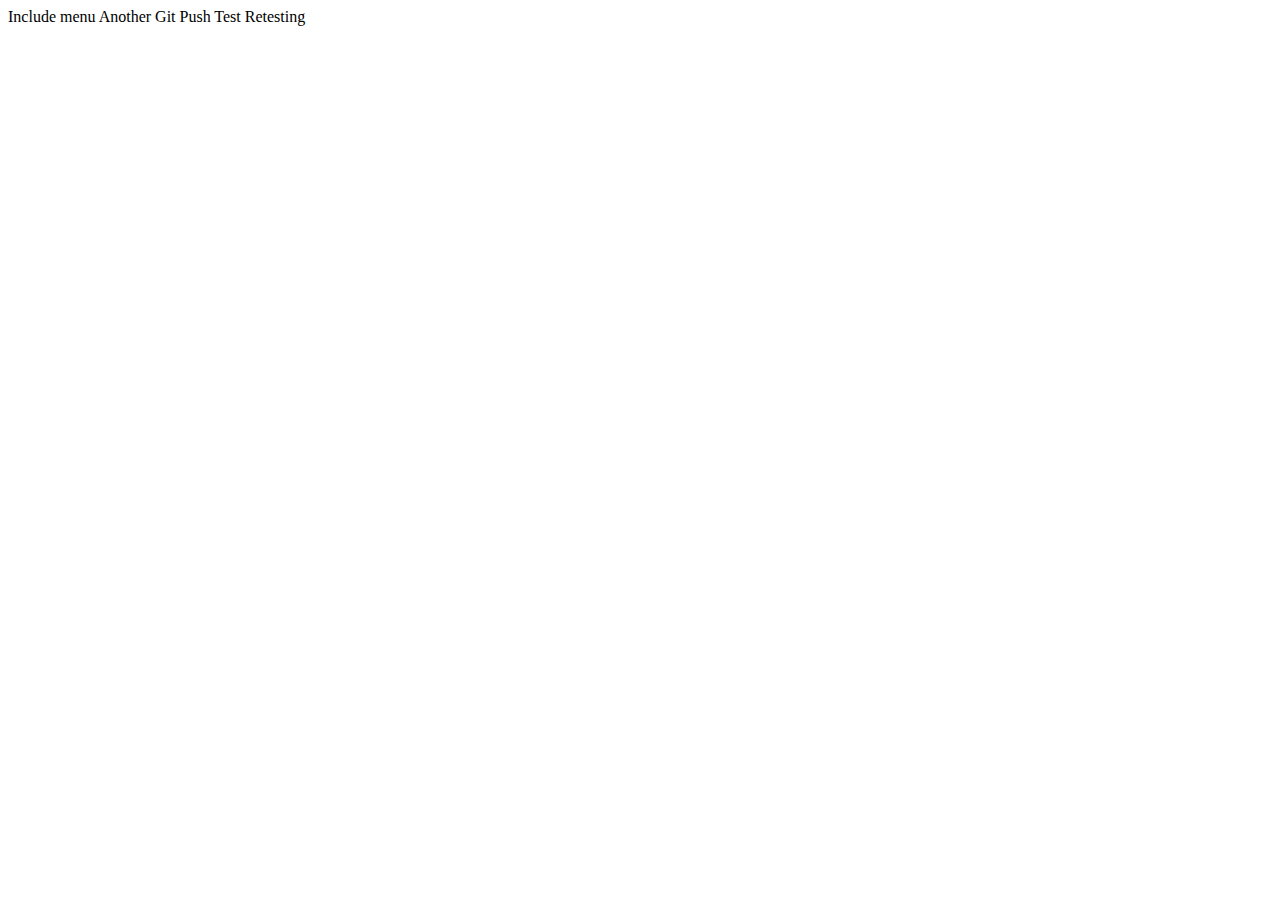
==== addTask.html @ 5a04658a "retest" ====
<!DOCTYPE html>
<html lang="en">
<head>
    <meta charset="UTF-8">
    <meta http-equiv="X-UA-Compatible" content="IE=edge">
    <meta name="viewport" content="width=device-width, initial-scale=1.0">
    <title>Document</title>
</head>
<body>
    Include menu
    Another Git Push Test
   Retesting

</body>
</html>
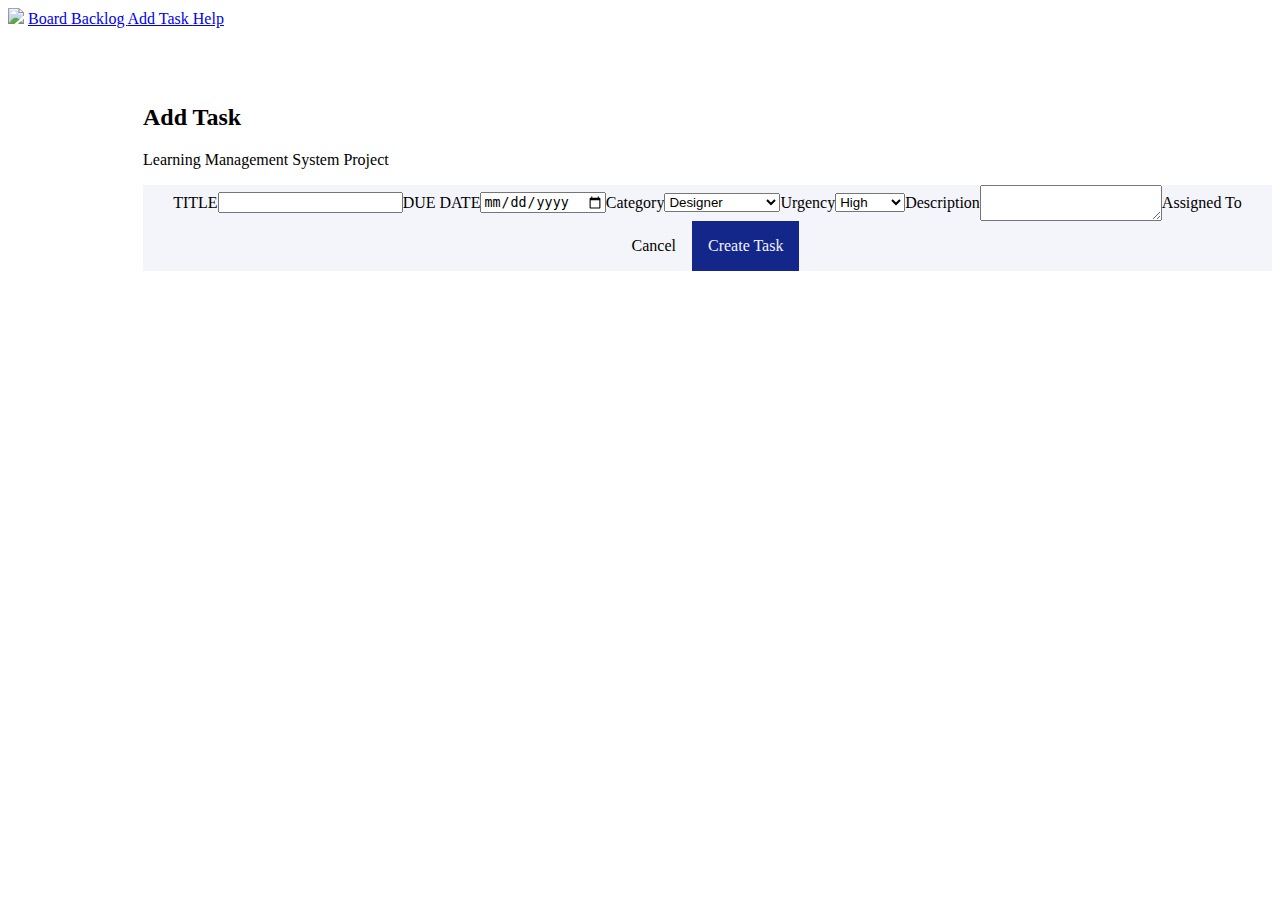
==== commit e2164195: "started with AddTask layout and included menu.html" ====
--- a/addTask.html
+++ b/addTask.html
@@ -1,15 +1,64 @@
 <!DOCTYPE html>
 <html lang="en">
+
 <head>
     <meta charset="UTF-8">
     <meta http-equiv="X-UA-Compatible" content="IE=edge">
     <meta name="viewport" content="width=device-width, initial-scale=1.0">
     <title>Document</title>
+    <link rel="stylesheet" type="text/css" href="css/addTask.css">
+    <link rel="stylesheet" type="text/css" href="css/menu.css">
+    <script src="js/addTask.js"></script>
+    <script src="js/overall.js"></script>
+
 </head>
+
 <body>
-    Include menu
-    Another Git Push Test
-   Retesting
+    <div w3-include-html="menu.html"></div>
+    <div class="addTaskMainBox">
+
+        <h2>Add Task</h2>
+        <p>Learning Management System Project</p>
+        <div class="AddTaskMain" id="addTaskMain" onsubmit="enterInformation()">
+            TITLE <input id="title" required minlength="0"> DUE DATE<input required type="date"> Category
+            <select id="category" required>
+                <!--     <option value="" disabled selected>Select department</option> -->
+                <option value="Designer">Designer</option>
+                <option value="Frontend">Frontend </option>
+                <option value="Backend">Backend </option>
+                <option value="SCRUM Master">SCRUM Master </option>
+                <option value="Outsorcing">Outsorcing </option>
+            </select>
+            Urgency
+            <select id="urgency" required>
+                <!--        <option value="" disable selected> Importance </option> -->
+                <option value="1High">High </option>
+                <option value="Medium">Medium </option>
+                <option value="Low">Low </option>
+            </select>
+            Description
+            <textarea required minlength="0" id="description">
+
+            </textarea>
+            Assigned To
+            <div class="containerAssignedTo" id="containerAssignedTo">
+
+
+                <div class="AddTaskButtonsBox">
+                    <div class="CancelButton" onclick=""> Cancel</div>
+                    <div class="CreateTaskButton" onclick="enterInformation()"> Create Task</div>
+                </div>
+            </div>
+        </div>
+
+    </div>
+    </div>
+
+
 
 </body>
+<script>
+    includeHTML();
+</script>
+
 </html>--- a/css/addTask.css
+++ b/css/addTask.css
@@ -0,0 +1,36 @@
+.AddTaskMain {
+    background-color: rgb(244, 245, 251);
+    display: flex;
+    align-items: center;
+    justify-content: center;
+    flex-wrap: wrap;
+    
+    
+}
+
+
+.addTaskMainBox {
+    padding-top: 56px;
+    padding-left: 135px;
+}
+
+
+.CancelButton {
+    cursor: pointer;
+    text-decoration: none;
+    background-color: rgb(244, 245, 251);
+    border: none;
+    padding: 16px;
+}
+.CreateTaskButton {
+    background-color: rgb(19, 39, 138);
+    color: rgb(244, 245, 251);
+    padding: 16px;
+
+}
+
+
+.AddTaskButtonsBox {
+    display: flex;
+
+}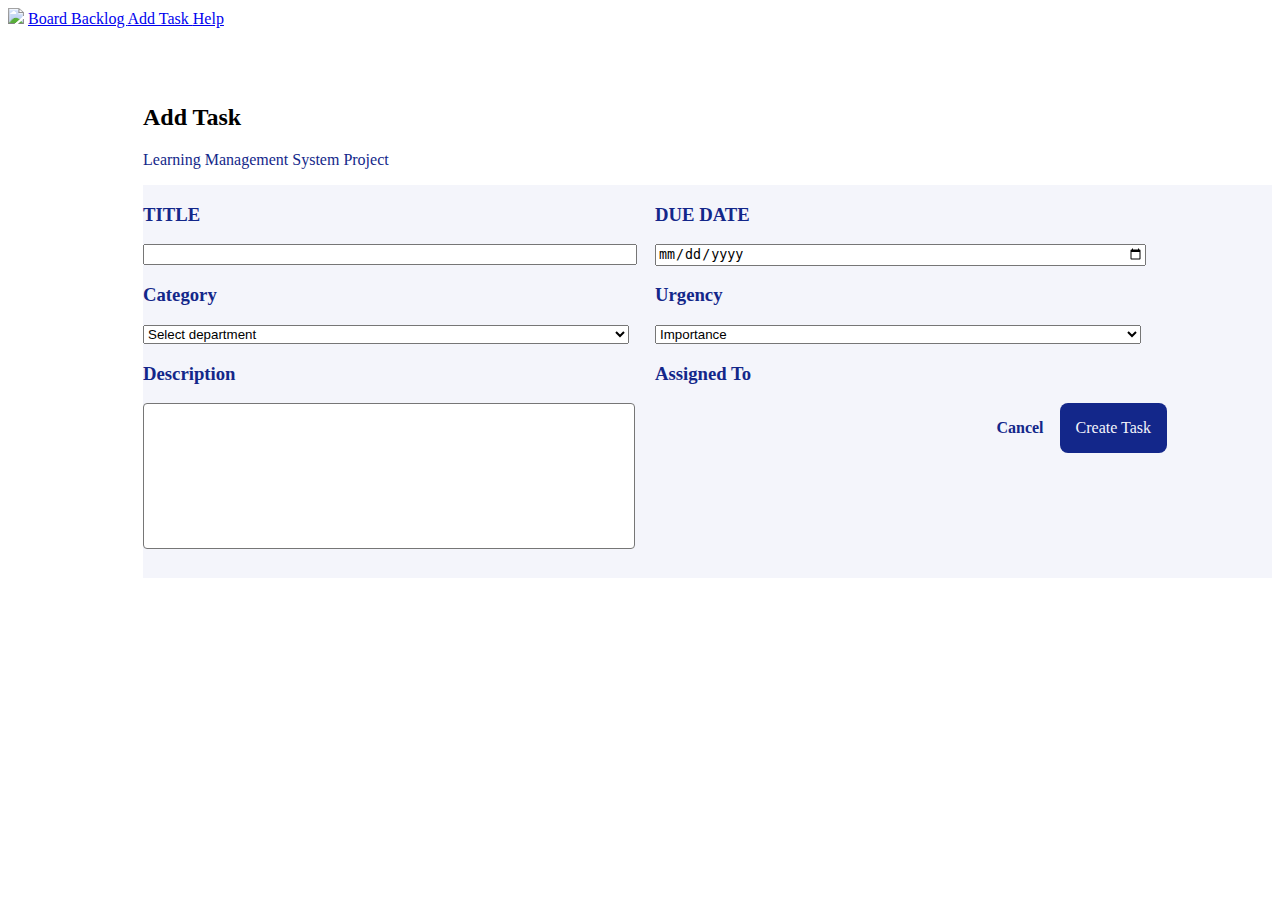
==== commit a9f286e7: "working on addTask layout" ====
--- a/addTask.html
+++ b/addTask.html
@@ -19,34 +19,53 @@
 
         <h2>Add Task</h2>
         <p>Learning Management System Project</p>
+
         <div class="AddTaskMain" id="addTaskMain" onsubmit="enterInformation()">
-            TITLE <input id="title" required minlength="0"> DUE DATE<input required type="date"> Category
-            <select id="category" required>
-                <!--     <option value="" disabled selected>Select department</option> -->
-                <option value="Designer">Designer</option>
-                <option value="Frontend">Frontend </option>
-                <option value="Backend">Backend </option>
-                <option value="SCRUM Master">SCRUM Master </option>
-                <option value="Outsorcing">Outsorcing </option>
-            </select>
-            Urgency
-            <select id="urgency" required>
-                <!--        <option value="" disable selected> Importance </option> -->
-                <option value="1High">High </option>
-                <option value="Medium">Medium </option>
-                <option value="Low">Low </option>
-            </select>
-            Description
-            <textarea required minlength="0" id="description">
+            <div class="container-title">
+                <h3>TITLE</h3>
+                <input id="title" required minlength="0">
+            </div>
+
+            <div class="container-date">
+                <h3>DUE DATE</h3>
+                <input class="inputDate" required type="date">
+            </div>
+
+            <div class="container-category">
+                <h3> Category</h3>
+                <select id="category" required>
+                    <option value="" disabled selected>Select department</option>
+                    <option value="Designer">Designer</option>
+                    <option value="Frontend">Frontend </option>
+                    <option value="Backend">Backend </option>
+                    <option value="SCRUM Master">SCRUM Master </option>
+                    <option value="Outsorcing">Outsorcing </option>
+                </select>
+            </div>
+            <div class="container-urgency">
+                <h3>Urgency</h3>
+                <select id="urgency" required>
+                    <option value="" disable selected> Importance </option>
+                    <option value="1High">High </option>
+                    <option value="Medium">Medium </option>
+                    <option value="Low">Low </option>
+                </select>
+            </div>
+            <div class="container-description">
+                <h3> Description</h3>
+                <textarea required minlength="0" id="description">
 
             </textarea>
-            Assigned To
-            <div class="containerAssignedTo" id="containerAssignedTo">
+            </div>
+            <div class="container-assignedTo">
+                <h3>Assigned To</h3>
+                <div class="containerAssignedTo" id="containerAssignedTo">
 
 
-                <div class="AddTaskButtonsBox">
-                    <div class="CancelButton" onclick=""> Cancel</div>
-                    <div class="CreateTaskButton" onclick="enterInformation()"> Create Task</div>
+                    <div class="AddTaskButtonsBox">
+                        <div class="CancelButton" onclick=""> Cancel</div>
+                        <div class="CreateTaskButton" onclick="enterInformation()"> Create Task</div>
+                    </div>
                 </div>
             </div>
         </div>
--- a/css/addTask.css
+++ b/css/addTask.css
@@ -1,11 +1,20 @@
+html {
+    color: rgb(19, 39, 138);
+}
+
 .AddTaskMain {
     background-color: rgb(244, 245, 251);
     display: flex;
-    align-items: center;
-    justify-content: center;
+    align-items: start;
+    justify-content: start;
     flex-wrap: wrap;
-    
-    
+    flex-direction: start;
+
+
+}
+
+h2 {
+    color: black;
 }
 
 
@@ -19,18 +28,76 @@
     cursor: pointer;
     text-decoration: none;
     background-color: rgb(244, 245, 251);
+    color: rgb(19, 39, 138);
     border: none;
     padding: 16px;
+    font-weight: bold;
+
 }
+
 .CreateTaskButton {
     background-color: rgb(19, 39, 138);
     color: rgb(244, 245, 251);
     padding: 16px;
-
+    border-radius: 8px;
 }
 
 
 .AddTaskButtonsBox {
     display: flex;
+    justify-content: end !important;
+    align-items: flex-end !important;
+
+}
+
+.container-title {
+    width: 40vw;
+}
+
+.container-title input {
+    width: 38vw;
+}
+
+.container-category {
+    width: 40vw;
+}
+
+.container-category select {
+    width: 38vw;
+
+}
+
+.container-date {
+    width: 40vw;
+}
+
+.inputDate {
+    width: 38vw;
+}
+
+.container-urgency {
+    width: 40vw;
+}
+
+.container-urgency select {
+    width: 38vw;
+}
+
+.container-description {
+    width: 40vw;
+}
+
+.container-description textarea {
+    width: 38vw;
+    height: 140px;
+    background-color: white;
+    outline: none;
+    resize: none;
+    border-radius: 4px;
+    margin-bottom: 25px;
+}
+
+.container-assignedTo {
+    width: 40vw;
 
 }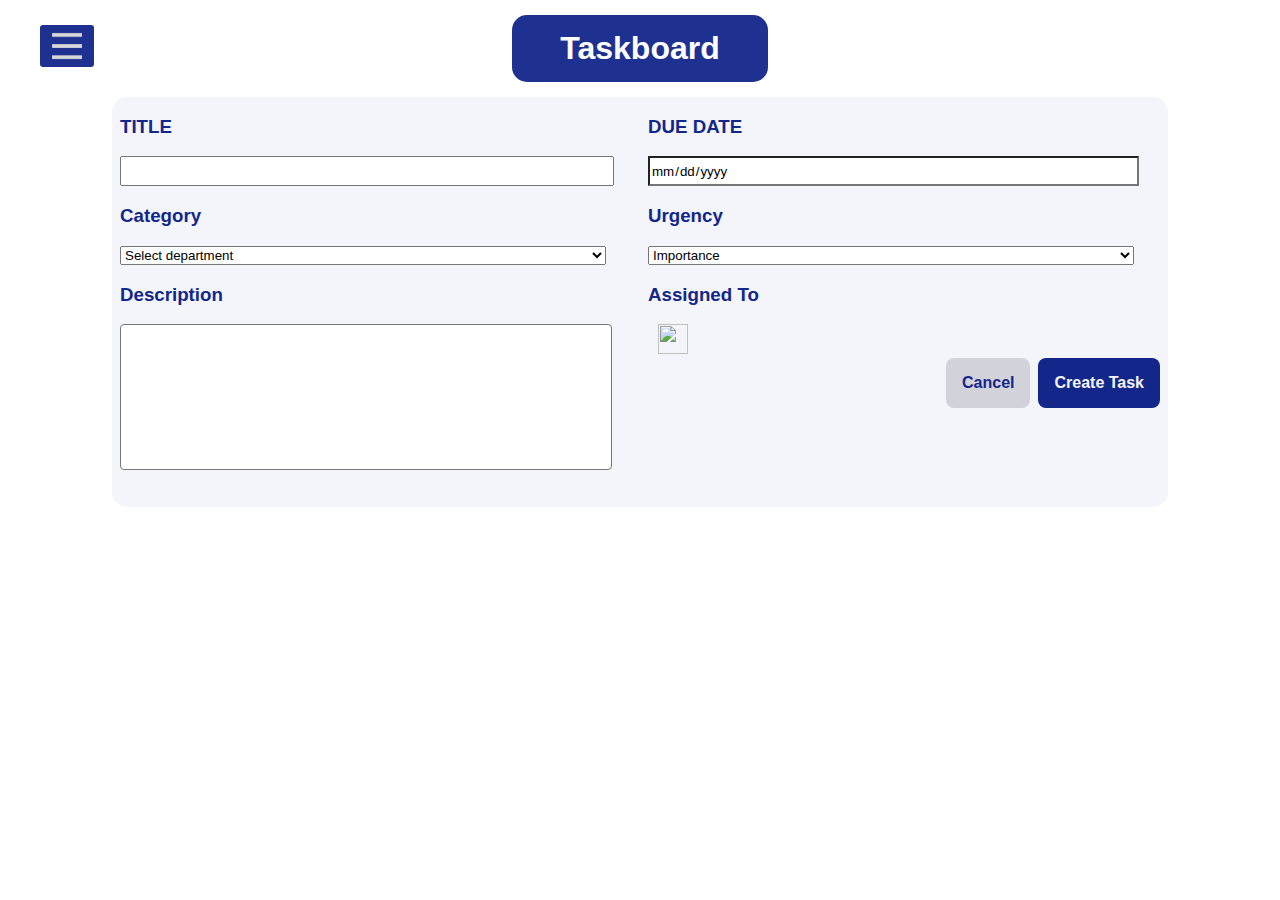
==== commit 52775fc5: "design adjustments" ====
--- a/addTask.html
+++ b/addTask.html
@@ -5,66 +5,72 @@
     <meta charset="UTF-8">
     <meta http-equiv="X-UA-Compatible" content="IE=edge">
     <meta name="viewport" content="width=device-width, initial-scale=1.0">
-    <title>Document</title>
+    <title>Join - Add Task</title>
     <link rel="stylesheet" type="text/css" href="css/addTask.css">
-    <link rel="stylesheet" type="text/css" href="css/menu.css">
+    <link rel="stylesheet" type="text/css" href="css/menu_two.css">
+    <link rel="stylesheet" type="text/css" href="css/overall.css">
+    <script src="js/mini_backend.js"></script>
+    <script src="js/backend.js"></script>
     <script src="js/addTask.js"></script>
     <script src="js/overall.js"></script>
 
 </head>
 
-<body>
-    <div w3-include-html="menu.html"></div>
-    <div class="addTaskMainBox">
+<body onload="init()">
+    <div w3-include-html="menu_two.html"></div>
+    <div class="content-box">
 
-        <h2>Add Task</h2>
-        <p>Learning Management System Project</p>
+        <div class="headline"><h2>Taskboard</h2></div>
 
         <div class="AddTaskMain" id="addTaskMain" onsubmit="enterInformation()">
-            <div class="container-title">
-                <h3>TITLE</h3>
-                <input id="title" required minlength="0">
+            <div>
+                <div class="container-title">
+                    <h3>TITLE</h3>
+                    <input id="title" required minlength="0">
+                </div>
+                <div class="container-category">
+                    <h3> Category</h3>
+                    <select id="category" required>
+                        <option value="" disabled selected>Select department</option>
+                        <option value="Designer">Designer</option>
+                        <option value="Frontend">Frontend </option>
+                        <option value="Backend">Backend </option>
+                        <option value="SCRUM Master">SCRUM Master </option>
+                        <option value="Outsorcing">Outsorcing </option>
+                    </select>
+                </div>
+                <div class="container-description">
+                    <h3> Description</h3>
+                    <textarea required minlength="0" id="description"></textarea>
+                </div>
             </div>
 
-            <div class="container-date">
-                <h3>DUE DATE</h3>
-                <input class="inputDate" required type="date">
-            </div>
-
-            <div class="container-category">
-                <h3> Category</h3>
-                <select id="category" required>
-                    <option value="" disabled selected>Select department</option>
-                    <option value="Designer">Designer</option>
-                    <option value="Frontend">Frontend </option>
-                    <option value="Backend">Backend </option>
-                    <option value="SCRUM Master">SCRUM Master </option>
-                    <option value="Outsorcing">Outsorcing </option>
-                </select>
-            </div>
-            <div class="container-urgency">
-                <h3>Urgency</h3>
-                <select id="urgency" required>
-                    <option value="" disable selected> Importance </option>
-                    <option value="1High">High </option>
-                    <option value="Medium">Medium </option>
-                    <option value="Low">Low </option>
-                </select>
-            </div>
-            <div class="container-description">
-                <h3> Description</h3>
-                <textarea required minlength="0" id="description">
-
-            </textarea>
-            </div>
-            <div class="container-assignedTo">
-                <h3>Assigned To</h3>
-                <div class="containerAssignedTo" id="containerAssignedTo">
-
-
+            <div>
+                <div class="container-date">
+                    <h3>DUE DATE</h3>
+                    <input class="inputDate" id="date" required type="date">
+                </div>
+                <div class="container-urgency">
+                    <h3>Urgency</h3>
+                    <select id="urgency" required>
+                        <option value="" disable selected> Importance </option>
+                        <option value="1High">High </option>
+                        <option value="Medium">Medium </option>
+                        <option value="Low">Low </option>
+                    </select>
+                </div>
+                <div class="container-assignedTo">
+                    <h3>Assigned To</h3>
+                    <div class="containerAssignedTo" id="containerAssignedTo">
+                        <div class="dropdown">
+                            <img class="addAssignedTo" src="assets/img/icons8-plus.png" alt="" onclick="showEmployees()">
+                            <div id="myDropdown" class="dropdown-content">
+                            </div>
+                        </div>
+                    </div>
                     <div class="AddTaskButtonsBox">
-                        <div class="CancelButton" onclick=""> Cancel</div>
-                        <div class="CreateTaskButton" onclick="enterInformation()"> Create Task</div>
+                        <div class="CancelButton" onclick=""> <b>Cancel</b></div>
+                        <div class="CreateTaskButton" onclick="enterInformation()"><b> Create Task</b></div>
                     </div>
                 </div>
             </div>
--- a/css/addTask.css
+++ b/css/addTask.css
@@ -9,7 +9,7 @@
     justify-content: start;
     flex-wrap: wrap;
     flex-direction: start;
-
+    border-radius: 15px;
 
 }
 
@@ -18,20 +18,22 @@
 }
 
 
-.addTaskMainBox {
-    padding-top: 56px;
-    padding-left: 135px;
-}
+/* .addTaskMainBox {
+    padding-top: 64px;
+    padding-left: 156px;
+} */
 
 
 .CancelButton {
     cursor: pointer;
     text-decoration: none;
-    background-color: rgb(244, 245, 251);
+    background-color: rgb(210, 210, 218);
     color: rgb(19, 39, 138);
     border: none;
     padding: 16px;
     font-weight: bold;
+    border-radius: 8px;
+    margin-right: 8px;
 
 }
 
@@ -40,6 +42,17 @@
     color: rgb(244, 245, 251);
     padding: 16px;
     border-radius: 8px;
+    cursor: pointer;
+}
+
+.CancelButton:hover {
+    background-color: rgb(19, 39, 138);
+    color: rgb(244, 245, 251);
+}
+
+.CreateTaskButton:hover {
+    background-color: rgb(210, 210, 218);
+    color: rgb(19, 39, 138);
 }
 
 
@@ -52,39 +65,62 @@
 
 .container-title {
     width: 40vw;
+    margin: 8px;
 }
 
 .container-title input {
     width: 38vw;
+    cursor: pointer;
+    height: 24px
 }
 
 .container-category {
     width: 40vw;
+    margin: 8px;
+
 }
 
 .container-category select {
     width: 38vw;
-
+    cursor: pointer;
 }
 
 .container-date {
     width: 40vw;
+    margin: 8px;
 }
 
 .inputDate {
     width: 38vw;
-}
+    height: 26px;
+    background-size: cover;
+}
+
+.inputDate::-webkit-calendar-picker-indicator {
+    cursor: pointer;
+    color: rgba(0, 0, 0, 0);
+    opacity: 1;
+    display: block;
+    background: url("/assets/img/icons8-calendar-150.png") no-repeat;
+    width: 16px;
+    height: 16px;
+
+}
+
 
 .container-urgency {
     width: 40vw;
+    margin: 8px;
 }
 
 .container-urgency select {
     width: 38vw;
+    cursor: pointer;
 }
 
 .container-description {
     width: 40vw;
+    margin: 8px;
 }
 
 .container-description textarea {
@@ -99,5 +135,67 @@
 
 .container-assignedTo {
     width: 40vw;
-
+    margin: 8px;
+}
+
+.containerAssignedTo {
+    display: flex;
+    flex-direction: row;
+    text-align: center;
+}
+
+.addAssignedTo {
+    width: 30px;
+    height: 30px;
+    margin-left: 10px;
+}
+
+/* Dropdown Button */
+.dropbtn {
+    background-color: #3498DB;
+    color: white;
+    padding: 16px;
+    font-size: 16px;
+    border: none;
+    cursor: pointer;
+}
+
+/* Dropdown button on hover & focus */
+.dropbtn:hover, .dropbtn:focus {
+    background-color: #2980B9;
+}
+
+/* The container <div> - needed to position the dropdown content */
+.dropdown {
+    position: relative;
+    display: inline-block;
+    cursor: pointer;
+}
+
+/* Dropdown Content (Hidden by Default) */
+.dropdown-content {
+    display: none;
+    position: absolute;
+    background-color: #f1f1f1;
+    min-width: 160px;
+    box-shadow: 0px 8px 16px 0px rgba(0, 0, 0, 0.2);
+    z-index: 1;
+}
+
+/* Links inside the dropdown */
+.dropdown-content a {
+    color: black;
+    padding: 12px 16px;
+    text-decoration: none;
+    display: block;
+}
+
+/* Change color of dropdown links on hover */
+.dropdown-content a:hover {
+    background-color: #ddd
+}
+
+/* Show the dropdown menu (use JS to add this class to the .dropdown-content container when the user clicks on the dropdown button) */
+.show {
+    display: block;
 }--- a/css/menu_two.css
+++ b/css/menu_two.css
@@ -0,0 +1,85 @@
+.sidebar {
+    position: fixed;
+    top: 0;
+    left: -250px;
+    width: 250px;
+    height: 100%;
+    background-color: #1E3190;
+    transition: all 0.5s ease;
+}
+
+.sidebar header {
+    font-size: 22px;
+    color: white;
+    text-align: center;
+    line-height: 70px;
+    user-select: none;
+}
+
+.sidebar ul {
+    padding: unset;
+}
+
+.sidebar header img {
+    max-width: 80px;
+    padding-top: 17px;
+}
+
+.sidebar ul a {
+    display: block;
+    height: 100%;
+    width: 100%;
+    line-height: 65px;
+    font-size: 20px;
+    padding-left: 40px;
+    color: white;
+    box-sizing: border-box;
+    border-top: 1px solid rgba(255, 255, 255, 0.1);
+    border-bottom: 1px solid black;
+    transition: 0.05s;
+}
+
+ul li:hover a {
+    padding-left: 50px;
+}
+
+#check {
+    display: none;
+}
+
+label #btn, label #cancel {
+    position: absolute;
+    cursor: pointer;
+}
+
+label #btn {
+    left: 40px;
+    top: 25px;
+    max-width: 30px;
+    padding: 6px 12px;
+    transition: all 0.5s;
+    background: #1E3190;
+    border-radius: 3px;
+}
+
+label #cancel {
+    z-index: 1111;
+    left: -195px;
+    top: 10px;
+    padding: 4px 9px;
+    max-width: 30px;
+    transition: all 0.5s ease;
+}
+
+#check:checked ~ .sidebar {
+    left: 0;
+}
+
+#check:checked ~ label #btn {
+    opacity: 0;
+    pointer-events: none;
+}
+
+#check:checked ~ label #cancel {
+    left: 195px;
+} --- a/css/overall.css
+++ b/css/overall.css
@@ -0,0 +1,46 @@
+* {
+    font-family: 'PT Sans', sans-serif;
+    list-style: none;
+    text-decoration: none;
+}
+
+body {
+    margin: unset;
+    background-color: white;
+}
+
+.content-box {
+    display: flex;
+    flex-direction: column;
+    align-items: center;
+    height: 100vh;
+}
+
+.profile-picture {
+    width: 50px;
+    border-radius: 20%;
+}
+
+.profil p {
+    margin: unset;
+}
+
+.dp-none {
+    display: none !important;
+}
+
+.headline {
+    display: flex;
+    justify-content: center;
+    margin-top: 15px;
+    margin-bottom: 15px;
+    width: 20%;
+    background-color: #1E3190;
+    border-radius: 15px;
+}
+
+.headline h2 {
+    margin: 15px;
+    font-size: 2em;
+    color: white;
+}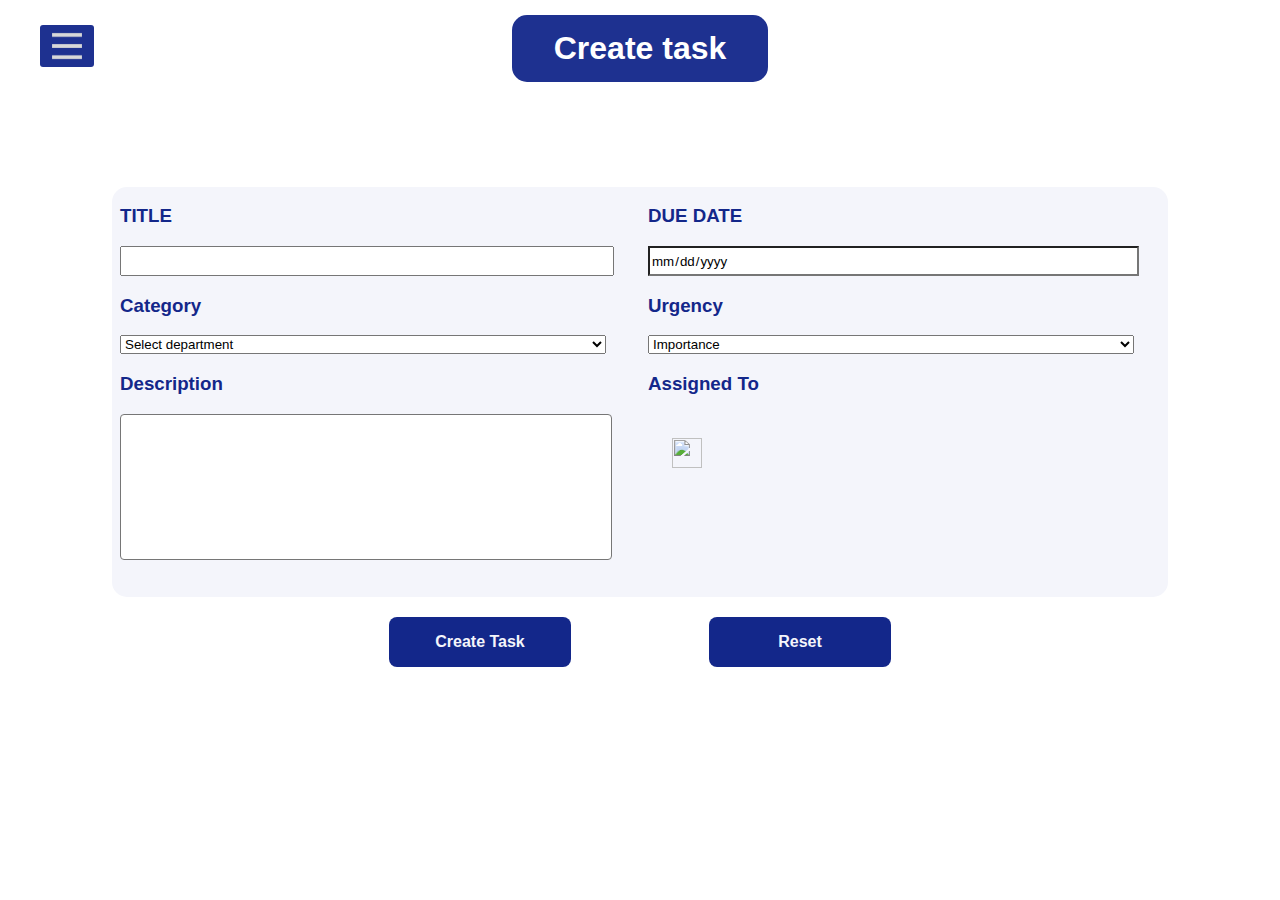
==== commit 69fcdabc: "first responsive layout down to 480px" ====
--- a/addTask.html
+++ b/addTask.html
@@ -9,6 +9,7 @@
     <link rel="stylesheet" type="text/css" href="css/addTask.css">
     <link rel="stylesheet" type="text/css" href="css/menu_two.css">
     <link rel="stylesheet" type="text/css" href="css/overall.css">
+    <link rel="stylesheet" href="css/respnsive.css">
     <script src="js/mini_backend.js"></script>
     <script src="js/backend.js"></script>
     <script src="js/addTask.js"></script>
@@ -20,7 +21,7 @@
     <div w3-include-html="menu_two.html"></div>
     <div class="content-box">
 
-        <div class="headline"><h2>Taskboard</h2></div>
+        <div class="headline"><h2>Create task</h2></div>
 
         <div class="AddTaskMain" id="addTaskMain" onsubmit="enterInformation()">
             <div>
@@ -69,11 +70,13 @@
                         </div>
                     </div>
                     <div class="AddTaskButtonsBox">
-                        <div class="CancelButton" onclick=""> <b>Cancel</b></div>
-                        <div class="CreateTaskButton" onclick="enterInformation()"><b> Create Task</b></div>
                     </div>
                 </div>
             </div>
+        </div>
+        <div class="add-buttons">
+            <div class="CreateTaskButton" onclick="enterInformation()"><b> Create Task</b></div>
+            <div class="CreateTaskButton" onclick="resetInformation()"><b> Reset</b></div>
         </div>
 
     </div>
--- a/css/addTask.css
+++ b/css/addTask.css
@@ -8,9 +8,8 @@
     align-items: start;
     justify-content: start;
     flex-wrap: wrap;
-    flex-direction: start;
     border-radius: 15px;
-
+    margin-top: 7%;
 }
 
 h2 {
@@ -38,11 +37,13 @@
 }
 
 .CreateTaskButton {
+    text-align: center;
     background-color: rgb(19, 39, 138);
     color: rgb(244, 245, 251);
     padding: 16px;
     border-radius: 8px;
     cursor: pointer;
+    width: 150px;
 }
 
 .CancelButton:hover {
@@ -147,7 +148,8 @@
 .addAssignedTo {
     width: 30px;
     height: 30px;
-    margin-left: 10px;
+    margin-left: 24px;
+    margin-top: 24px;
 }
 
 /* Dropdown Button */
@@ -198,4 +200,16 @@
 /* Show the dropdown menu (use JS to add this class to the .dropdown-content container when the user clicks on the dropdown button) */
 .show {
     display: block;
+}
+
+.add-buttons {
+    display: flex;
+    justify-content: space-around;
+    width: 50%;
+    margin-top: 20px;
+}
+
+.profile-picture {
+    cursor: pointer;
+    margin-left: 8px;
 }--- a/css/respnsive.css
+++ b/css/respnsive.css
@@ -0,0 +1,79 @@
+@media (max-width: 360px) {
+    .content-box {
+        padding-top: 80px;
+    }
+    .board-section {
+        width: 305px;
+    }
+    .board-element {
+        width: 75%;
+    }
+    .headline {
+        position: absolute;
+        top: 0;
+        right: 10px;
+        width: 150px !important;
+        z-index: 1 !important;
+    }
+    .headline h2 {
+        font-size: 1.5em !important;  
+    }
+}
+
+@media (max-width: 480px) {
+    .board-content {
+        height: 85vh !important;
+    }
+    .assignedToUserImage {
+        display: none;
+    }
+    .assignedToCategory {
+        text-align: center;
+    }
+    .assignedToDetails {
+        text-align: center;
+    }
+    .assignedToPerson {
+        width: 35% !important;
+        margin-right: 10px;
+    }
+}
+
+@media (max-width: 640px) {
+    .headline {
+        width: 35%;
+    }
+}
+
+@media (max-width: 768px) {
+
+}
+
+@media (max-width: 940px) {
+    .headline h2 {
+        font-size: 1.8em;
+    }
+    .assignedToUserImage {
+        margin-right: 16px;
+    }
+    .assignedToDetails {
+        width: 250px !important;
+    }
+}
+
+@media (max-width: 1024px) {
+    
+}
+
+@media (max-width: 1200px) {
+    
+}
+
+@media (max-width: 1500px) {
+    .board-content {
+        height: 88vh;
+    }
+    .backlog-content {
+        height: 85vh;
+    }
+}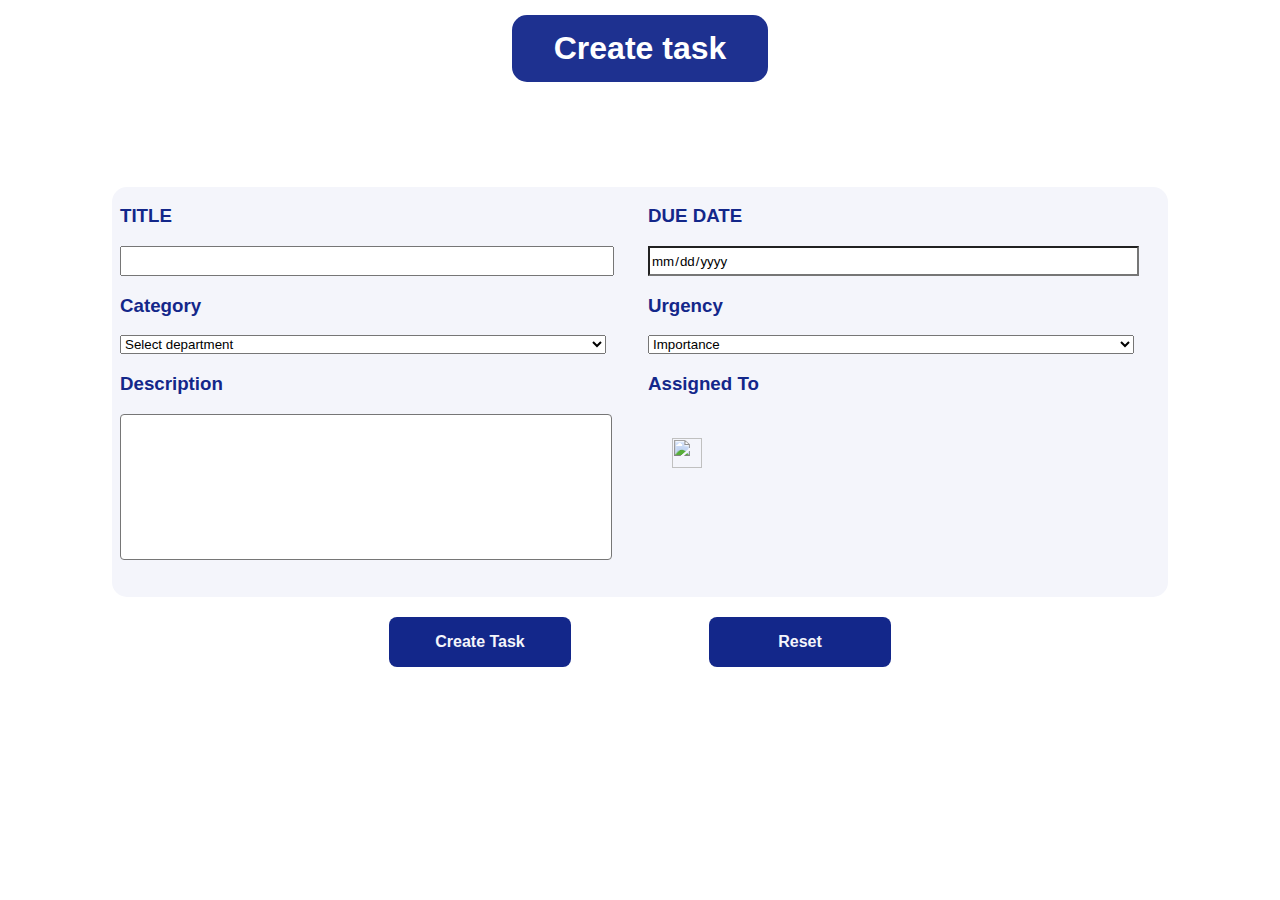
==== commit c98e9e29: "added stuff" ====
--- a/addTask.html
+++ b/addTask.html
@@ -20,8 +20,10 @@
 <body onload="init()">
     <div w3-include-html="menu_two.html"></div>
     <div class="content-box">
-
-        <div class="headline"><h2>Create task</h2></div>
+        
+        <div class="headline">
+            <h2>Create task</h2>
+        </div>
 
         <div class="AddTaskMain" id="addTaskMain" onsubmit="enterInformation()">
             <div>
@@ -64,7 +66,8 @@
                     <h3>Assigned To</h3>
                     <div class="containerAssignedTo" id="containerAssignedTo">
                         <div class="dropdown">
-                            <img class="addAssignedTo" src="assets/img/icons8-plus.png" alt="" onclick="showEmployees()">
+                            <img class="addAssignedTo" src="assets/img/icons8-plus.png" alt=""
+                                onclick="showEmployees()">
                             <div id="myDropdown" class="dropdown-content">
                             </div>
                         </div>
--- a/css/overall.css
+++ b/css/overall.css
@@ -13,7 +13,6 @@
     display: flex;
     flex-direction: column;
     align-items: center;
-    height: 100vh;
 }
 
 .profile-picture {
@@ -35,6 +34,7 @@
     margin-top: 15px;
     margin-bottom: 15px;
     width: 20%;
+    color: white;
     background-color: #1E3190;
     border-radius: 15px;
 }
--- a/css/respnsive.css
+++ b/css/respnsive.css
@@ -16,7 +16,55 @@
         z-index: 1 !important;
     }
     .headline h2 {
-        font-size: 1.5em !important;  
+        font-size: 1.3em !important;  
+    }
+    .backlog-content-container-flex {
+        flex-direction: column;
+    }
+    .assignedToPerson {
+        text-align: center;
+        width: 90%;
+        margin-right: 0px !important;
+        margin-bottom: 5px;
+    }
+    .assignedToCategory {
+        margin-bottom: 5px;
+    }
+    .backlog-content-container {
+        width: unset;
+        align-items: center;
+    }
+    .MoveBacklogButtons {
+        padding-top: 10px;
+    }
+    .add-buttons {
+        flex-direction: column;
+        align-items: center;
+    }
+    .CreateTaskButton {
+        margin-top: 5px;
+    }
+    .sidebar {
+        z-index: 1000;
+    }
+    .content-box-welcome {
+        height: 85vh;
+        justify-content: space-around;
+    }
+    .welcome-content-box h2 {
+        font-size: 1.2em;
+    }
+    .welcome-content-box p {
+        font-size: 1em;
+    }
+    .welcome-img {
+        display: none;
+    }
+    .GITBox img {
+        width: 35px !important;
+    }
+    .GITBox h3 {
+        font-size: 1.0em !important;
     }
 }
 
@@ -34,19 +82,108 @@
         text-align: center;
     }
     .assignedToPerson {
-        width: 35% !important;
+        width: 35%;
         margin-right: 10px;
     }
+    .backlog-content-container {
+        width: unset;
+    }
+    .container-title input {
+        width: 70vw;
+    }
+    .container-title {
+        width: unset;
+    }
+    .container-category select {
+        width: 70vw;
+    }
+    .container-category {
+        width: unset;
+    }
+    .container-description textarea {
+        width: 70vw;
+    }
+    .container-description {
+        width: unset;
+    }
+    .inputDate {
+        width: 70vw;
+    }
+    .container-date {
+        width: unset;
+    }
+    .container-urgency select {
+        width: 70vw;
+    }
+    .container-urgency {
+        width: unset;
+    }
+    .containerAssignedTo {
+        width: 70vw;
+        height: 150px;
+    }
+    .headline h2 {
+        font-size: 1.5em !important;  
+    }
+    .add-buttons {
+        width: 90%;
+    }
+    .help-box {
+        width: 95%;
+    }
+    .help-content {
+        padding-left: 15px;
+        padding-right: 15px;
+    }
+    .welcome-content-box {
+        padding-left: 15px !important;
+        padding-right: 15px !important;
+    }
+    .welcome-img {
+        width: 10% !important;
+    }
+    .GITBoxSmall {
+        flex-direction: column;
+    }
 }
 
 @media (max-width: 640px) {
+    .backlog-content-container {
+        width: unset;
+    }
+    .AddTaskMain {
+        flex-direction: column;
+        align-items: center;
+        width: 90% !important;
+    }
+    .add-buttons {
+        margin-bottom: 35px;
+    }
+    .GITBox {
+        width: 99vw;
+    }
+    .GITBoxSmall {
+        width: 50%;
+    }
+}
+
+@media (max-width: 768px) {
+    .backlog-content-container {
+        width: unset;
+    }
     .headline {
         width: 35%;
     }
-}
-
-@media (max-width: 768px) {
-
+    .AddTaskMain {
+        width: 100%;
+        justify-content: center;
+    }
+    .help-box p {
+        font-size: 1.1em;
+    }
+    .help-box li {
+        font-size: 1.1em;
+    }
 }
 
 @media (max-width: 940px) {
@@ -59,14 +196,34 @@
     .assignedToDetails {
         width: 250px !important;
     }
+    .backlog-content-container {
+        width: unset;
+    }
+    .GITBoxSmall img {
+        width: 50px;
+    }
+    .welcome-img {
+        width: 7%;
+    }
 }
 
 @media (max-width: 1024px) {
-    
+    .backlog-content-container {
+        width: unset;
+    }
 }
 
 @media (max-width: 1200px) {
-    
+    .backlog-content-container {
+        width: unset;
+    }
+    #help_box4 {
+        margin-bottom: 30px;
+    }
+    .welcome-content-box {
+        padding-left: 35px;
+        padding-right: 35px;
+    }
 }
 
 @media (max-width: 1500px) {
@@ -76,4 +233,13 @@
     .backlog-content {
         height: 85vh;
     }
+    .backlog-content-container {
+        width: unset;
+    }
+}
+
+@media (min-width: 1501px) {
+    .backlog-content-container {
+        width: unset;
+    }
 }